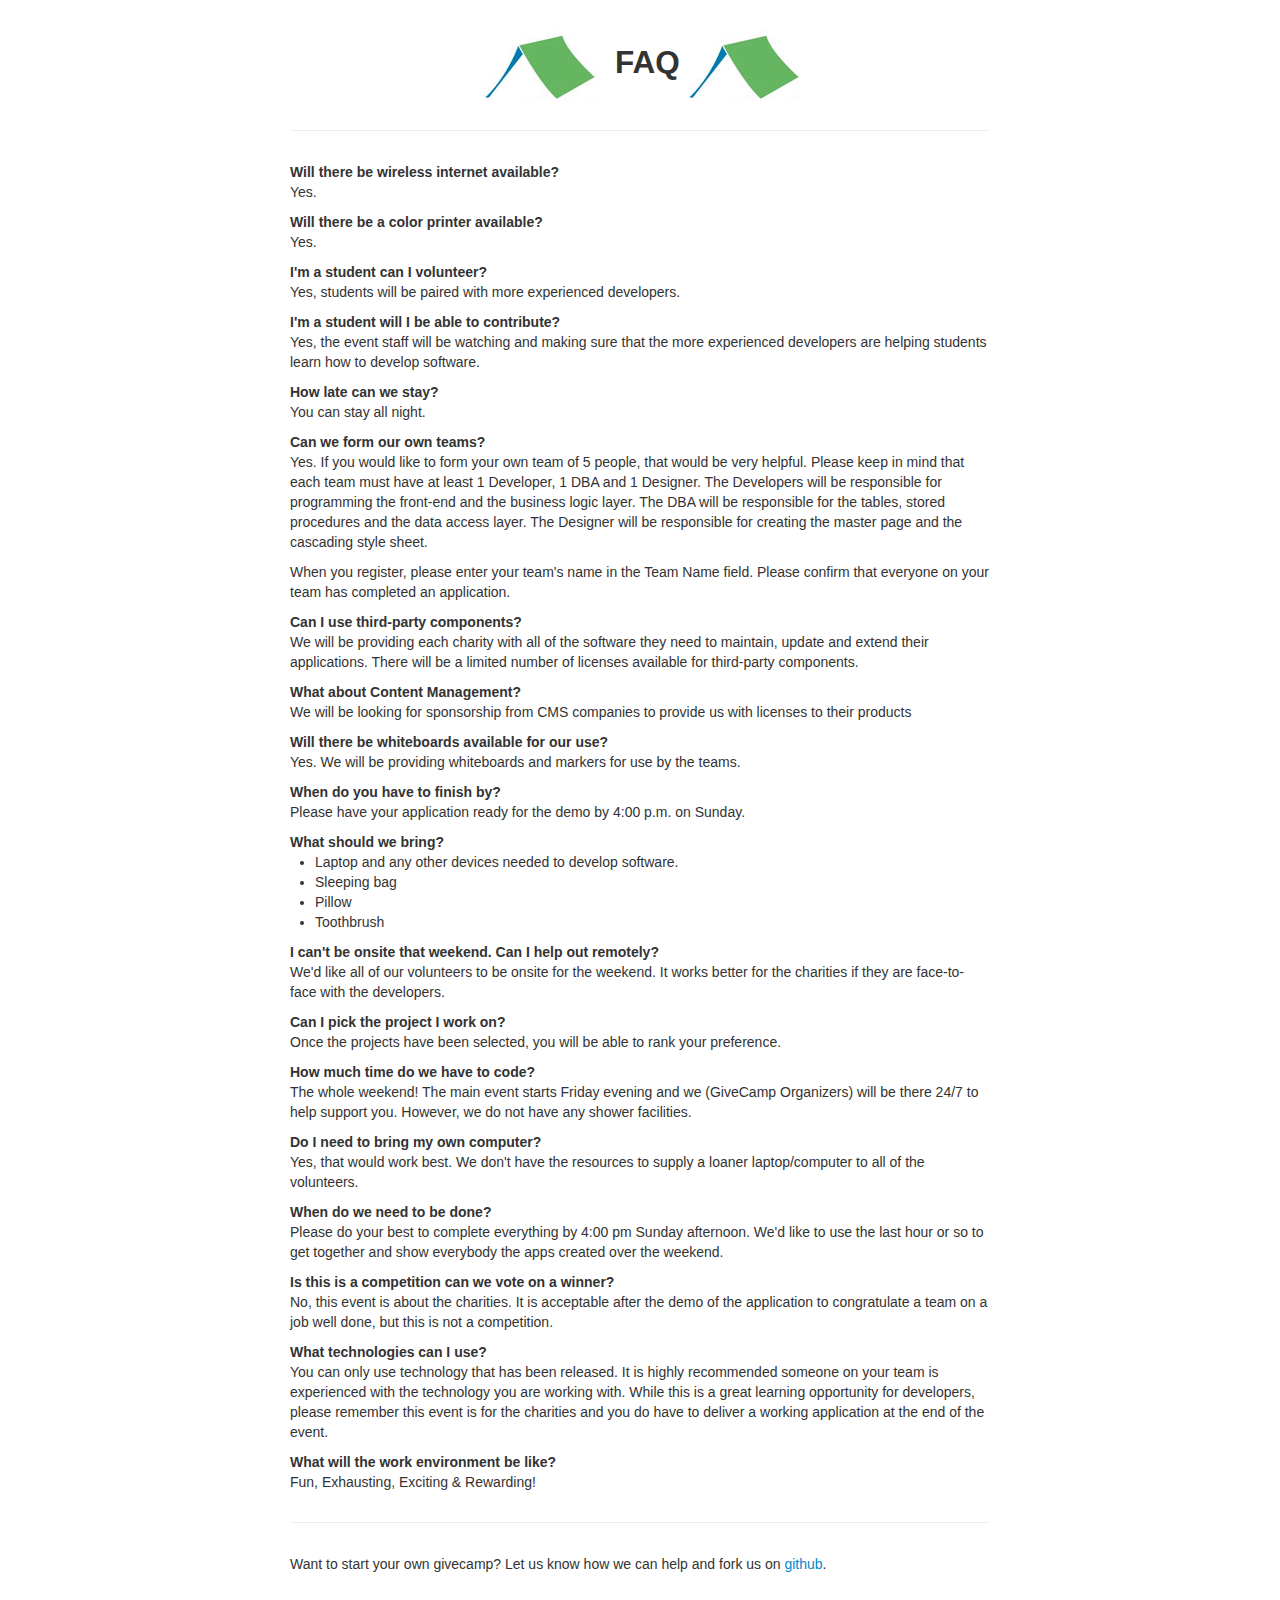
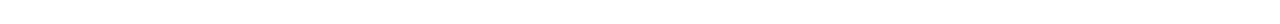
==== dev-faq.html @ 9d5ffd10 "added dev faq. updated sponsors" ====
<!DOCTYPE html>
<html lang="en"><head><meta http-equiv="Content-Type" content="text/html; charset=UTF-8">
    <meta charset="utf-8">
    <title>Indy GiveCamp - Geeks giving back</title>
    <meta name="viewport" content="width=device-width, initial-scale=1.0">
    <meta name="description" content="">
    <meta name="author" content="">

    <!-- Le styles -->
    <link href="assets/css/bootstrap.css" rel="stylesheet">
    <style type="text/css">
      body {
        padding-top: 20px;
        padding-bottom: 40px;
      }

      /* Custom container */
      .container-narrow {
        margin: 0 auto;
        max-width: 700px;
      }
      .container-narrow > hr {
        margin: 30px 0;
      }
        
      h2 { text-align:center;}

      /* Main marketing message and sign up button */
      .jumbotron {
        margin: 60px 0;
        text-align: center;
      }
      .jumbotron h1 {
        font-size: 72px;
        line-height: 1;
      }
      .jumbotron .btn {
        font-size: 21px;
        padding: 14px 24px;
      }

      /* Supporting marketing content */
      .marketing {
        margin: 60px 0;
      }
      .marketing p + h4 {
        margin-top: 28px;
      }
        
      .left-tent {
        margin-right: 15px;      
      }
        
      .sponsors .thumbnail{
        height: 375px;  
      }
        
      .past-projects .thumbnail {
        min-height: 210px;
      }

      .caption a {
        color: #555555;
      }
            
      .thumbnail-wrapper
      {
         width: 210px;
         height: 140px;
         line-height: 140px;
         text-align: center;                
      }
        
      .row-fluid .thumbnails > li {
        min-height: 220px;
      }
        
      .thumbnails li:nth-child(3n + 1){
         margin-left: 0;      
      }
        
      #non-profit-captions li{
          margin-left: 0;
          margin-bottom:20px;                
      }
      
      @media (max-width: 767px) {
           h2 img { display:none; }   
      }
    </style>
    <link href="assets/css/bootstrap-responsive.css" rel="stylesheet">

    <!-- HTML5 shim, for IE6-8 support of HTML5 elements -->
    <!--[if lt IE 9]>
      <script src="../assets/js/html5shiv.js"></script>
    <![endif]-->

    <!-- Fav and touch icons -->
    <link rel="apple-touch-icon-precomposed" sizes="144x144" href="assets/ico/apple-touch-icon-144-precomposed.png">
    <link rel="apple-touch-icon-precomposed" sizes="114x114" href="assets/ico/apple-touch-icon-114-precomposed.png">
      <link rel="apple-touch-icon-precomposed" sizes="72x72" href="assets/ico/apple-touch-icon-72-precomposed.png">
                    <link rel="apple-touch-icon-precomposed" href="assets/ico/apple-touch-icon-57-precomposed.png">
                                   <link rel="shortcut icon" href="assets/ico/favicon.ico">
  </head>

  <body>

    <div class="container-narrow">
      <h2><img src="assets/image/tent.png" class="left-tent">FAQ<img src="assets/image/tent.png" ></h2>
      <hr>

        <div class="post">

            <div class="faq">
                <strong>Will there be wireless internet available?</strong>
                <div class="answer">
                	<p>Yes.</p>
                </div>
            </div>

            <div class="faq">
                <strong>Will there be a color printer available?</strong>
                <div class="answer">
                	<p>Yes.</p>
                </div>
            </div>

            <div class="faq">
                <strong>I'm a student can I volunteer?</strong>
                <div class="answer">
                	<p>Yes, students will be paired with more experienced developers.</p>
                </div>
            </div>

            <div class="faq">
                <strong>I'm a student will I be able to contribute?</strong>
                <div class="answer">
                	<p>Yes, the event staff will be watching and making sure that the more experienced developers are helping students learn how to develop software.</p>
                </div>
            </div>

            <div class="faq">
                <strong>How late can we stay?</strong>
                <div class="answer">
                	<p>You can stay all night.</p>
                </div>
            </div>

            <div class="faq">
                <strong>Can we form our own teams?</strong>
                <div class="answer">
                	<p>Yes. If you would like to form your own team of 5 people, that would be very helpful. Please keep in mind that each team must have at least 1 Developer, 1 DBA and 1 Designer. The Developers will be responsible for programming the front-end and the business logic layer. The DBA will be responsible for the tables, stored procedures and the data access layer. The Designer will be responsible for creating the master page and the cascading style sheet.</p>
                	<p>When you register, please enter your team's name in the Team Name field. Please confirm that everyone on your team has completed an application.</p>
                </div>
            </div>

            <div class="faq">
                <strong>Can I use third-party components?</strong>
                <div class="answer">
                	<p>We will be providing each charity with all of the software they need to maintain, update and extend their applications. There will be a limited number of licenses available for third-party components.</p>
                </div>
            </div>

            <div class="faq">
                <strong>What about Content Management?</strong>
                <div class="answer">
                	<p>We will be looking for sponsorship from CMS companies to provide us with licenses to their products</p>
                	
                </div>
            </div>

            <div class="faq">
                <strong>Will there be whiteboards available for our use?</strong>
                <div class="answer">
                	<p>Yes.  We will be providing whiteboards and markers for use by the teams.</p>
                </div>
            </div>

            <div class="faq">
                <strong>When do you have to finish by?</strong>
                <div class="answer">
                	<p>Please have your application ready for the demo by 4:00 p.m. on Sunday.</p>
                </div>
            </div>



            <div class="faq">
                <strong>What should we bring?</strong>
                <div class="answer">
                	<ul>
						<li>Laptop and any other devices needed to develop software.</li>
						<li>Sleeping bag</li>
						<li>Pillow</li>
						<li>Toothbrush</li>
                	</ul>
                </div>
            </div>

            <div class="faq">
                <strong>I can't be onsite that weekend.  Can I help out remotely?</strong>
                <div class="answer">
                	<p>We'd like all of our volunteers to be onsite for the weekend.  It works better
                	for the charities if they are face-to-face with the developers.</p>
                </div>
            </div>

            <div class="faq">
                <strong>Can I pick the project I work on?</strong>
                <div class="answer">
                	<p>Once the projects have been selected, you will be able to rank your preference.</p>
                </div>
            </div>

            <div class="faq">
                <strong>How much time do we have to code?</strong>
                <div class="answer">
                	<p>The whole weekend! The main event starts Friday evening and we (GiveCamp Organizers) will be there 24/7 to help support you. However, we do not have any shower facilities.</p>
                </div>
            </div>

            <div class="faq">
                <strong>Do I need to bring my own computer?</strong>
                <div class="answer">
                	<p>Yes, that would work best. We don't have the resources to supply a loaner laptop/computer to all of the volunteers.</p>
                </div>
            </div>

            <div class="faq">
                <strong>When do we need to be done?</strong>
                <div class="answer">
                	<p>Please do your best to complete everything by 4:00 pm Sunday afternoon. We'd like to use the last hour or so to get together and show everybody the apps created over the weekend.</p>
                </div>
            </div>

            <div class="faq">
                <strong>Is this is a competition can we vote on a winner?</strong>
                <div class="answer">
                	<p>No, this event is about the charities. It is acceptable after the demo of the application to congratulate a team on a job well done, but this is not a competition.</p>
                </div>
            </div>

            <div class="faq">
                <strong>What technologies can I use?</strong>
                <div class="answer">
                	<p>You can only use technology that has been released. It is highly recommended someone on your team is experienced with the technology you are working with. While this is a great learning opportunity for developers, please remember this event is for the charities and you do have to deliver a working application at the end of the event.</p>
                </div>
            </div>

            <div class="faq">
                <strong>What will the work environment be like?</strong>
                <div class="answer">
                	<p>Fun, Exhausting, Exciting &amp; Rewarding!</p>
                </div>
            </div>

        </div>
        
      <hr>

      <div class="footer">
        <p>Want to start your own givecamp? Let us know how we can help and fork us on <a href="https://github.com/indygivecamp/givecampsite/tree/gh-pages">github</a>.</p>
      </div>

    </div> <!-- /container -->

    <!-- Le javascript
    ================================================== -->
    <!-- Placed at the end of the document so the pages load faster -->
    <script src="./Template · Bootstrap_files/jquery.js"></script>
    <script src="./Template · Bootstrap_files/bootstrap-transition.js"></script>
    <script src="./Template · Bootstrap_files/bootstrap-alert.js"></script>
    <script src="./Template · Bootstrap_files/bootstrap-modal.js"></script>
    <script src="./Template · Bootstrap_files/bootstrap-dropdown.js"></script>
    <script src="./Template · Bootstrap_files/bootstrap-scrollspy.js"></script>
    <script src="./Template · Bootstrap_files/bootstrap-tab.js"></script>
    <script src="./Template · Bootstrap_files/bootstrap-tooltip.js"></script>
    <script src="./Template · Bootstrap_files/bootstrap-popover.js"></script>
    <script src="./Template · Bootstrap_files/bootstrap-button.js"></script>
    <script src="./Template · Bootstrap_files/bootstrap-collapse.js"></script>
    <script src="./Template · Bootstrap_files/bootstrap-carousel.js"></script>
    <script src="./Template · Bootstrap_files/bootstrap-typeahead.js"></script>

  

</body></html>
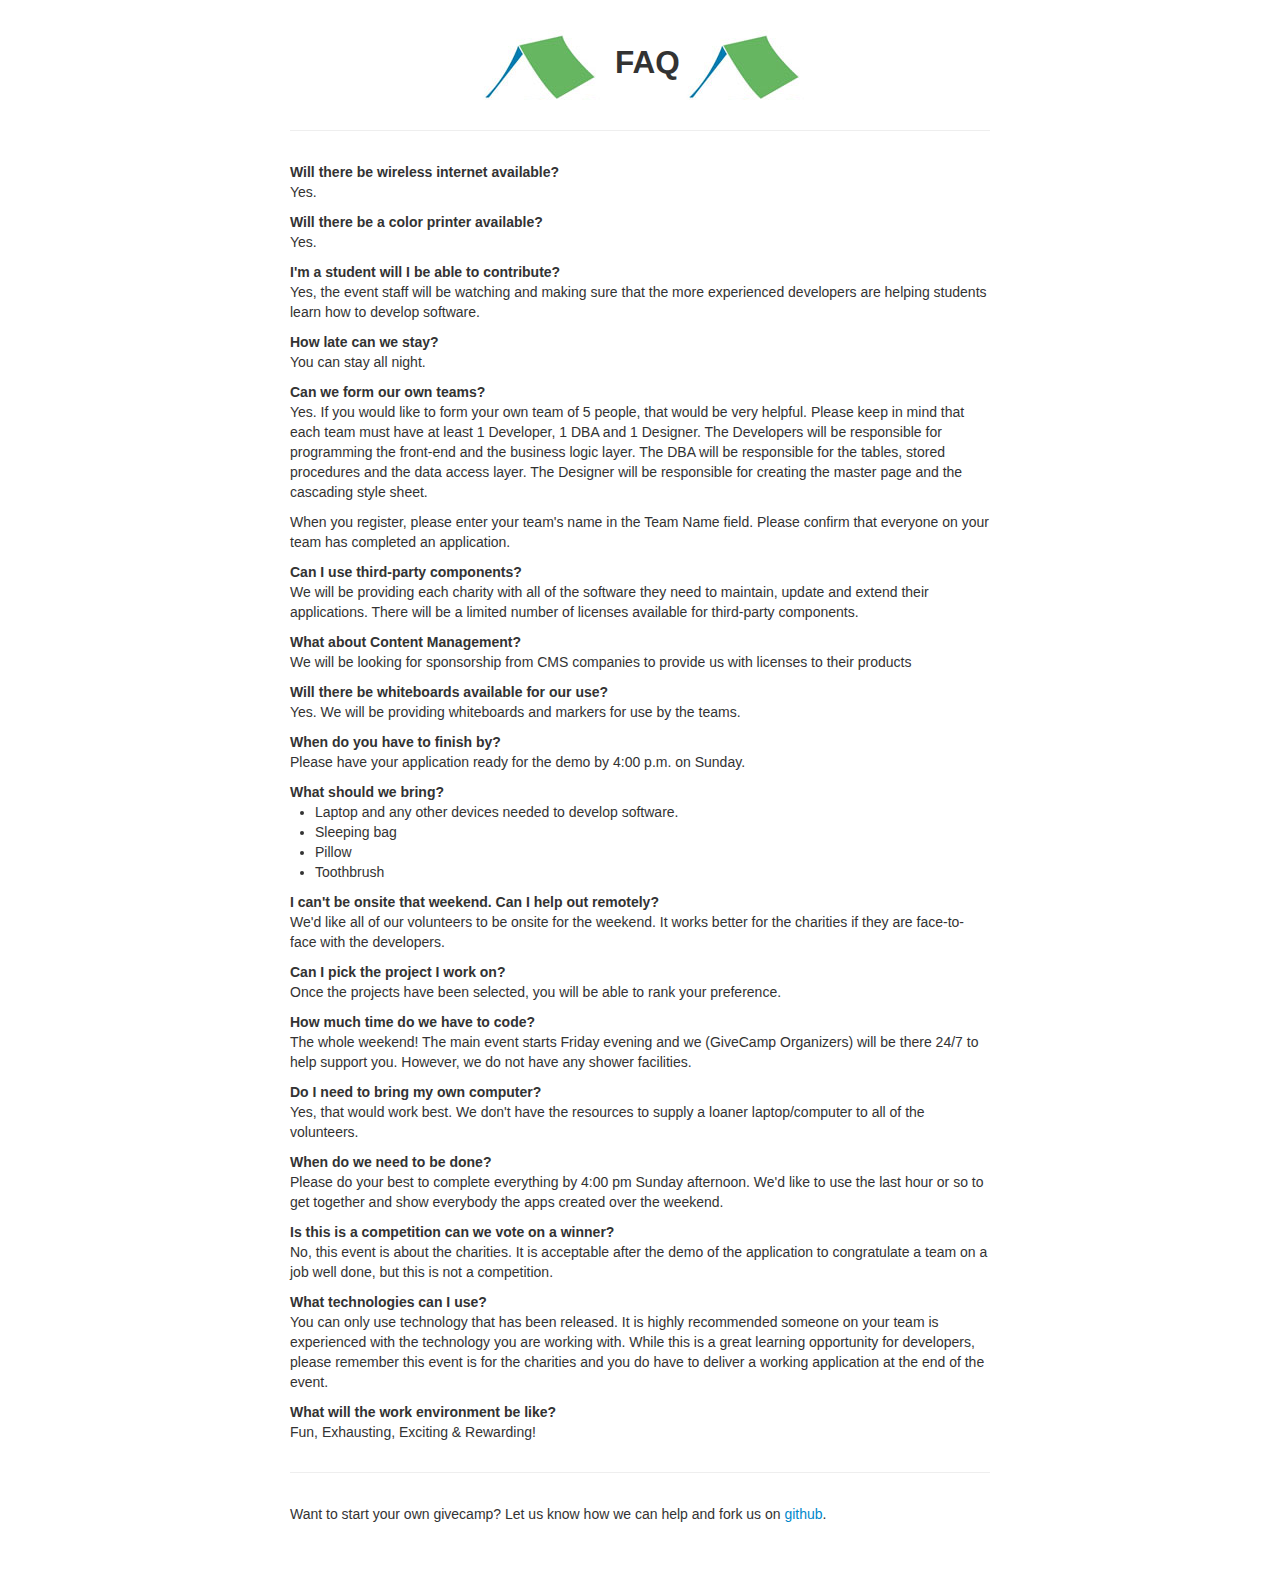
==== commit cdac6fd3: "fix redundant question" ====
--- a/dev-faq.html
+++ b/dev-faq.html
@@ -122,13 +122,6 @@
                 <strong>Will there be a color printer available?</strong>
                 <div class="answer">
                 	<p>Yes.</p>
-                </div>
-            </div>
-
-            <div class="faq">
-                <strong>I'm a student can I volunteer?</strong>
-                <div class="answer">
-                	<p>Yes, students will be paired with more experienced developers.</p>
                 </div>
             </div>
 
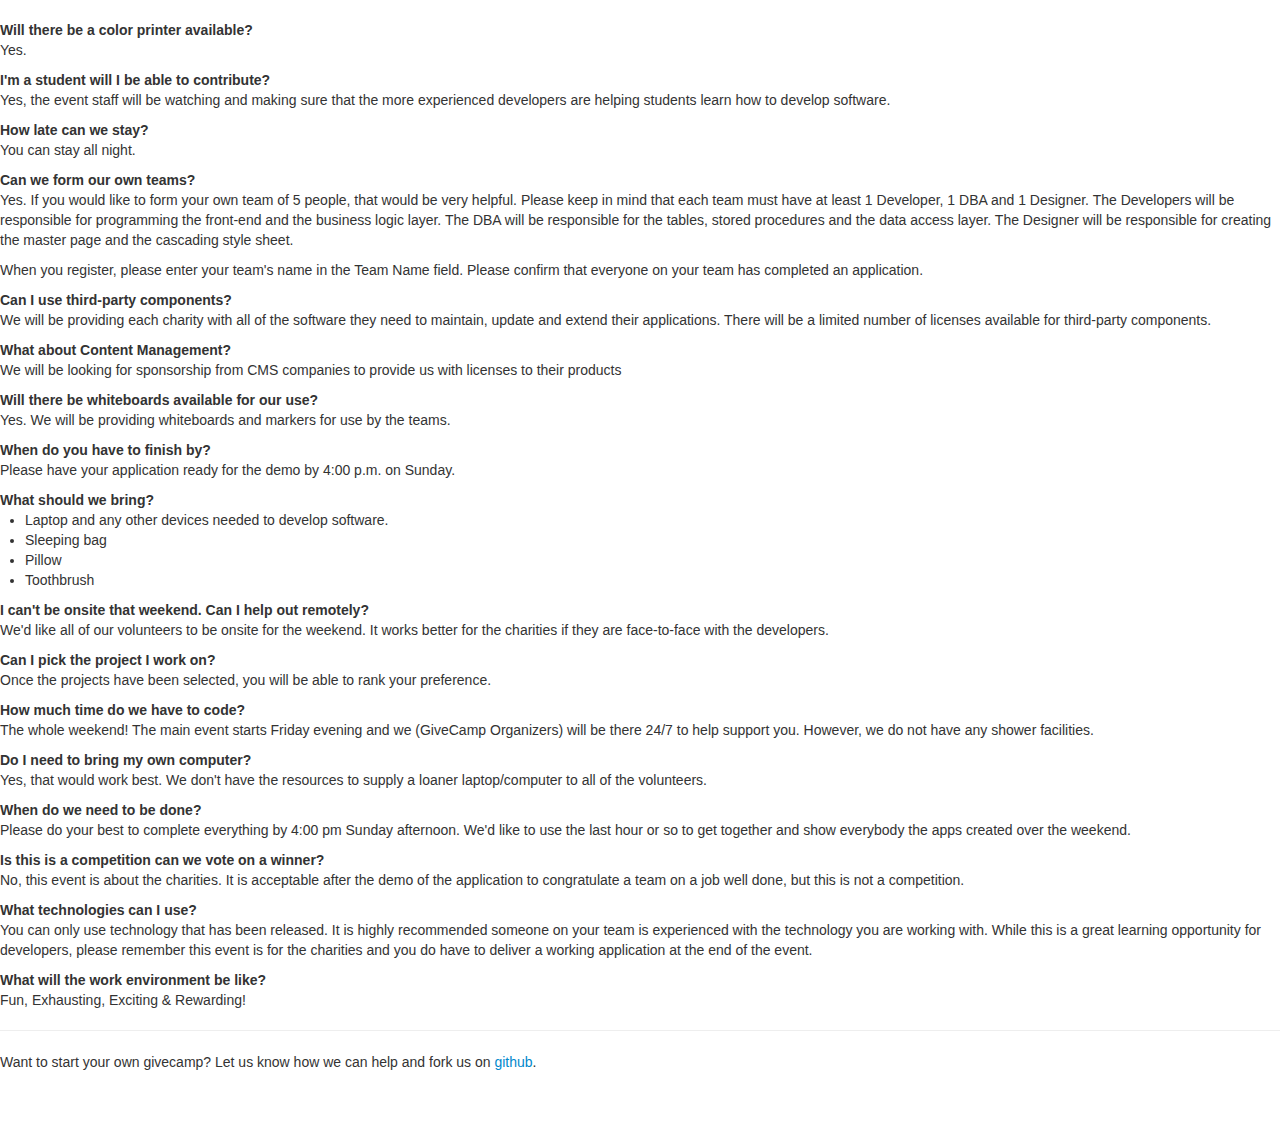
==== commit a1675adc: "Moving styles from html files to own stylesheet" ====
--- a/dev-faq.html
+++ b/dev-faq.html
@@ -1,121 +1,30 @@
 <!DOCTYPE html>
-<html lang="en"><head><meta http-equiv="Content-Type" content="text/html; charset=UTF-8">
-    <meta charset="utf-8">
-    <title>Indy GiveCamp - Geeks giving back</title>
-    <meta name="viewport" content="width=device-width, initial-scale=1.0">
-    <meta name="description" content="">
-    <meta name="author" content="">
+<html lang="en">
+<head>
+  <meta http-equiv="Content-Type" content="text/html; charset=UTF-8">
+  <meta charset="utf-8">
+  <title>FAQs - Indy GiveCamp - Geeks giving back</title>
+  <meta name="viewport" content="width=device-width, initial-scale=1.0">
+  <meta name="description" content="">
+  <meta name="author" content="">
 
-    <!-- Le styles -->
-    <link href="assets/css/bootstrap.css" rel="stylesheet">
-    <style type="text/css">
-      body {
-        padding-top: 20px;
-        padding-bottom: 40px;
-      }
+  <!-- Le styles -->
+  <link href="assets/css/bootstrap.css" rel="stylesheet">
+  <link href="assets/css/global.css" rel="stylesheet">
+  <link href="assets/css/bootstrap-responsive.css" rel="stylesheet">
 
-      /* Custom container */
-      .container-narrow {
-        margin: 0 auto;
-        max-width: 700px;
-      }
-      .container-narrow > hr {
-        margin: 30px 0;
-      }
-        
-      h2 { text-align:center;}
+  <!-- HTML5 shim, for IE6-8 support of HTML5 elements -->
+  <!--[if lt IE 9]>
+    <script src="assets/js/html5shiv.js"></script>
+  <![endif]-->
 
-      /* Main marketing message and sign up button */
-      .jumbotron {
-        margin: 60px 0;
-        text-align: center;
-      }
-      .jumbotron h1 {
-        font-size: 72px;
-        line-height: 1;
-      }
-      .jumbotron .btn {
-        font-size: 21px;
-        padding: 14px 24px;
-      }
-
-      /* Supporting marketing content */
-      .marketing {
-        margin: 60px 0;
-      }
-      .marketing p + h4 {
-        margin-top: 28px;
-      }
-        
-      .left-tent {
-        margin-right: 15px;      
-      }
-        
-      .sponsors .thumbnail{
-        height: 375px;  
-      }
-        
-      .past-projects .thumbnail {
-        min-height: 210px;
-      }
-
-      .caption a {
-        color: #555555;
-      }
-            
-      .thumbnail-wrapper
-      {
-         width: 210px;
-         height: 140px;
-         line-height: 140px;
-         text-align: center;                
-      }
-        
-      .row-fluid .thumbnails > li {
-        min-height: 220px;
-      }
-        
-      .thumbnails li:nth-child(3n + 1){
-         margin-left: 0;      
-      }
-        
-      #non-profit-captions li{
-          margin-left: 0;
-          margin-bottom:20px;                
-      }
-      
-      @media (max-width: 767px) {
-           h2 img { display:none; }   
-      }
-    </style>
-    <link href="assets/css/bootstrap-responsive.css" rel="stylesheet">
-
-    <!-- HTML5 shim, for IE6-8 support of HTML5 elements -->
-    <!--[if lt IE 9]>
-      <script src="../assets/js/html5shiv.js"></script>
-    <![endif]-->
-
-    <!-- Fav and touch icons -->
-    <link rel="apple-touch-icon-precomposed" sizes="144x144" href="assets/ico/apple-touch-icon-144-precomposed.png">
-    <link rel="apple-touch-icon-precomposed" sizes="114x114" href="assets/ico/apple-touch-icon-114-precomposed.png">
-      <link rel="apple-touch-icon-precomposed" sizes="72x72" href="assets/ico/apple-touch-icon-72-precomposed.png">
-                    <link rel="apple-touch-icon-precomposed" href="assets/ico/apple-touch-icon-57-precomposed.png">
-                                   <link rel="shortcut icon" href="assets/ico/favicon.ico">
-  </head>
-
-  <body>
-
-    <div class="container-narrow">
-      <h2><img src="assets/image/tent.png" class="left-tent">FAQ<img src="assets/image/tent.png" ></h2>
-      <hr>
-
-        <div class="post">
-
-            <div class="faq">
-                <strong>Will there be wireless internet available?</strong>
-                <div class="answer">
-                	<p>Yes.</p>
-                </div>
+  <!-- Fav and touch icons -->
+  <link rel="apple-touch-icon-precomposed" sizes="144x144" href="assets/ico/apple-touch-icon-144-precomposed.png">
+  <link rel="apple-touch-icon-precomposed" sizes="114x114" href="assets/ico/apple-touch-icon-114-precomposed.png">
+  <link rel="apple-touch-icon-precomposed" sizes="72x72" href="assets/ico/apple-touch-icon-72-precomposed.png">
+  <link rel="apple-touch-icon-precomposed" href="assets/ico/apple-touch-icon-57-precomposed.png">
+  <link rel="shortcut icon" href="assets/ico/favicon.ico">
+</head>
             </div>
 
             <div class="faq">
--- a/assets/css/global.css
+++ b/assets/css/global.css
@@ -0,0 +1,81 @@
+body {
+  padding-top: 20px;
+  padding-bottom: 40px;
+}
+
+/* Custom container */
+.container-narrow {
+  margin: 0 auto;
+  max-width: 700px;
+}
+.container-narrow > hr {
+  margin: 30px 0;
+}
+
+h2 { text-align:center;}
+
+/* Main marketing message and sign up button */
+.jumbotron {
+  margin: 60px 0;
+  text-align: center;
+}
+
+.jumbotron h1 {
+  font-size: 72px;
+  line-height: 1;
+}
+
+.jumbotron .btn {
+  font-size: 21px;
+  padding: 14px 24px;
+}
+
+/* Supporting marketing content */
+.marketing {
+  margin: 60px 0;
+}
+.marketing p + h4 {
+  margin-top: 28px;
+}
+
+.left-tent {
+  margin-right: 15px;
+}
+
+.sponsors .thumbnail{
+  height: 375px;
+}
+
+.past-projects .thumbnail {
+  min-height: 210px;
+}
+
+.caption a {
+  color: #555555;
+}
+
+.thumbnail-wrapper {
+  width: 210px;
+  height: 140px;
+  line-height: 140px;
+  text-align: center;
+}
+
+.row-fluid .thumbnails > li {
+  min-height: 220px;
+}
+
+.thumbnails li:nth-child(3n + 1){
+  margin-left: 0;
+}
+
+#non-profit-captions li {
+  margin-left: 0;
+  margin-bottom:20px;
+}
+
+@media (max-width: 767px) {
+  h2 img {
+    display: none;
+  }
+}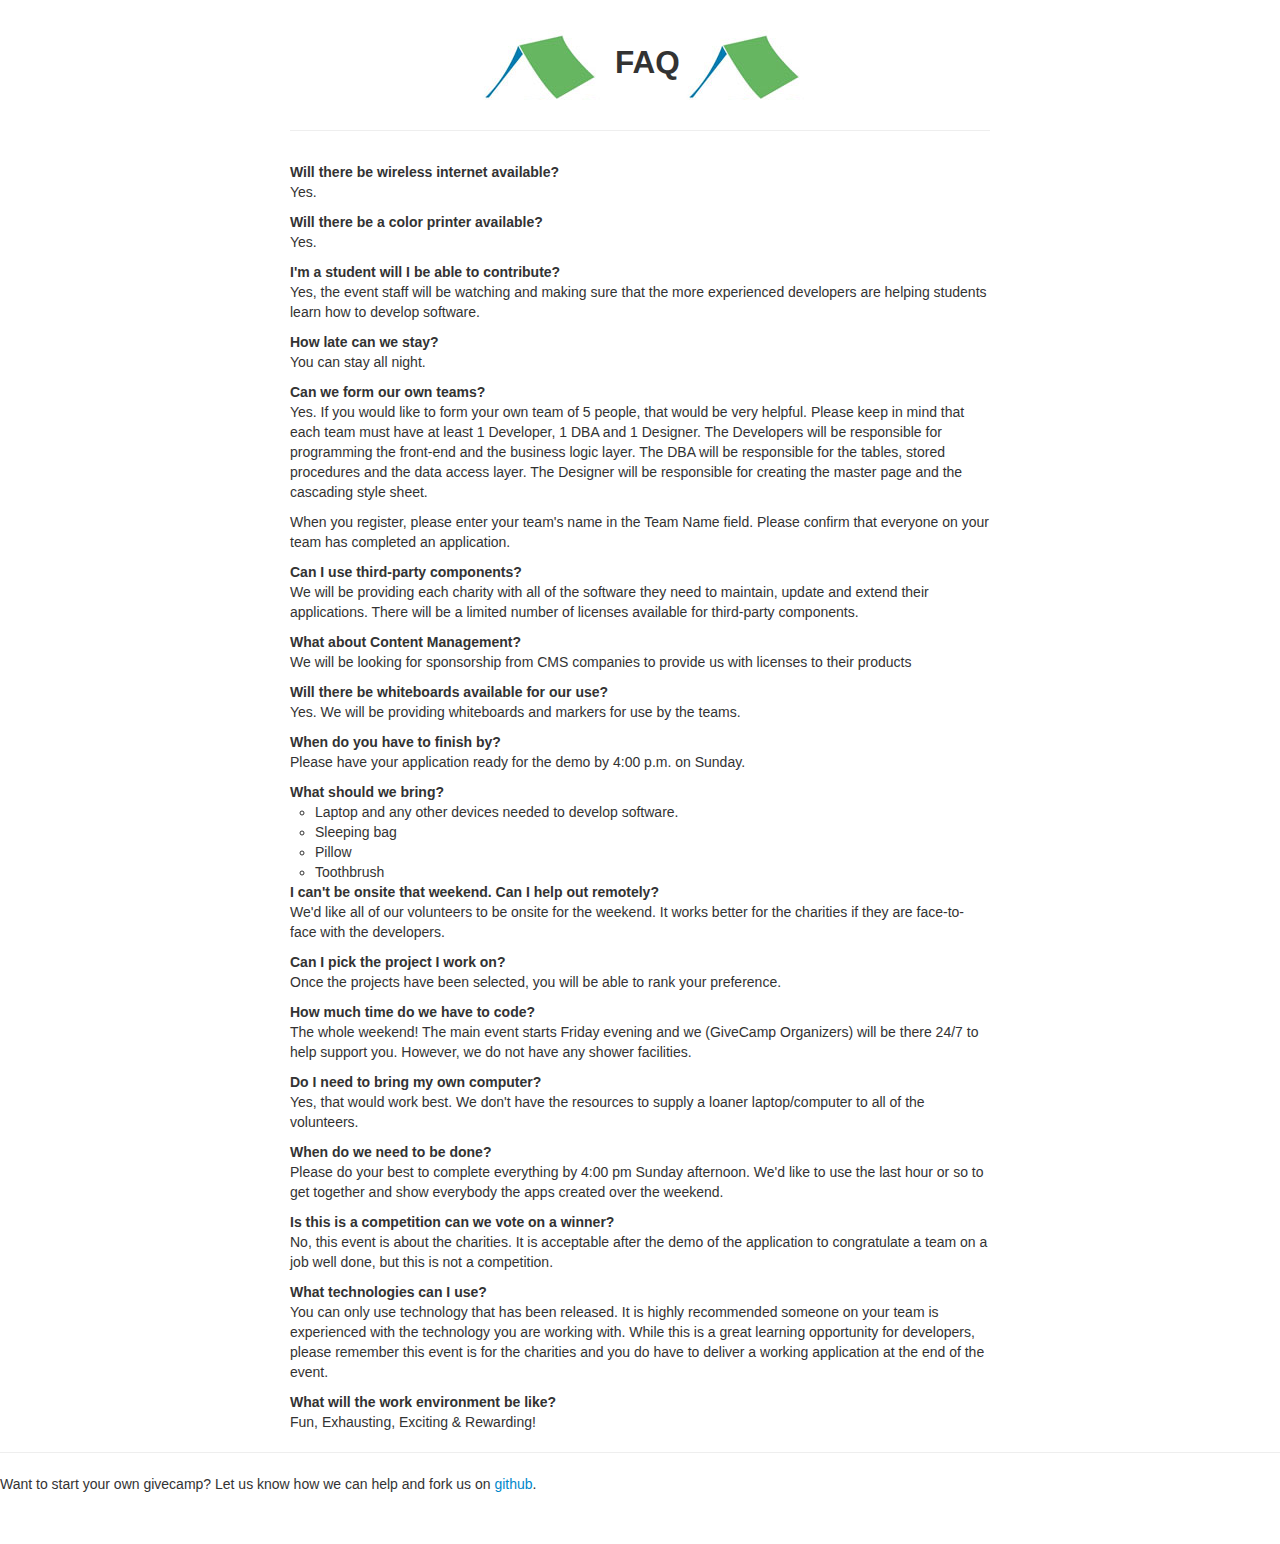
==== commit db1dcf8a: "Reformatting faq page" ====
--- a/dev-faq.html
+++ b/dev-faq.html
@@ -6,7 +6,6 @@
   <title>FAQs - Indy GiveCamp - Geeks giving back</title>
   <meta name="viewport" content="width=device-width, initial-scale=1.0">
   <meta name="description" content="">
-  <meta name="author" content="">
 
   <!-- Le styles -->
   <link href="assets/css/bootstrap.css" rel="stylesheet">
@@ -25,164 +24,103 @@
   <link rel="apple-touch-icon-precomposed" href="assets/ico/apple-touch-icon-57-precomposed.png">
   <link rel="shortcut icon" href="assets/ico/favicon.ico">
 </head>
-            </div>
 
-            <div class="faq">
-                <strong>Will there be a color printer available?</strong>
-                <div class="answer">
-                	<p>Yes.</p>
-                </div>
-            </div>
+<body>
+  <div class="container-narrow">
+    <h2><img src="assets/image/tent.png" class="left-tent /">FAQ<img src="assets/image/tent.png" /></h2>
+    <hr>
 
-            <div class="faq">
-                <strong>I'm a student will I be able to contribute?</strong>
-                <div class="answer">
-                	<p>Yes, the event staff will be watching and making sure that the more experienced developers are helping students learn how to develop software.</p>
-                </div>
-            </div>
+    <ul class="post unstyled">
+      <li>
+          <strong>Will there be wireless internet available?</strong>
+          <p>Yes.</p>
+      </li>
+      <li>
+          <strong>Will there be a color printer available?</strong>
+          <p>Yes.</p>
+      </li>
+      <li>
+          <strong>I'm a student will I be able to contribute?</strong>
+          <p>Yes, the event staff will be watching and making sure that the more experienced developers are helping students learn how to develop software.</p>
+      </li>
+      <li>
+          <strong>How late can we stay?</strong>
+          <p>You can stay all night.</p>
+      </li>
+      <li>
+          <strong>Can we form our own teams?</strong>
+          <p>
+            Yes. If you would like to form your own team of 5 people, that would be very helpful. Please keep in mind that each team must have at least 1 Developer, 1 DBA and 1 Designer. The Developers will be responsible for programming the front-end and the business logic layer. The DBA will be responsible for the tables, stored procedures and the data access layer. The Designer will be responsible for creating the master page and the cascading style sheet.
+          </p>
+          <p>When you register, please enter your team's name in the Team Name field. Please confirm that everyone on your team has completed an application.</p>
+      </li>
+      <li>
+          <strong>Can I use third-party components?</strong>
+          <p>
+            We will be providing each charity with all of the software they need to maintain, update and extend their applications. There will be a limited number of licenses available for third-party components.
+          </p>
+      </li>
+      <li>
+          <strong>What about Content Management?</strong>
+          <p>We will be looking for sponsorship from CMS companies to provide us with licenses to their products</p>
+      </li>
+      <li>
+          <strong>Will there be whiteboards available for our use?</strong>
+          <p>Yes. We will be providing whiteboards and markers for use by the teams.</p>
+      </li>
+      <li>
+          <strong>When do you have to finish by?</strong>
+          <p>Please have your application ready for the demo by 4:00 p.m. on Sunday.</p>
+      </li>
+      <li>
+        <strong>What should we bring?</strong>
+        <ul>
+          <li>Laptop and any other devices needed to develop software.</li>
+          <li>Sleeping bag</li>
+          <li>Pillow</li>
+          <li>Toothbrush</li>
+        </ul>
+      </li>
+      <li>
+        <strong>I can't be onsite that weekend.  Can I help out remotely?</strong>
+        <p>We'd like all of our volunteers to be onsite for the weekend. It works better for the charities if they are face-to-face with the developers.</p>
+      </li>
+      <li>
+        <strong>Can I pick the project I work on?</strong>
+        <p>Once the projects have been selected, you will be able to rank your preference.</p>
+      </li>
+      <li>
+        <strong>How much time do we have to code?</strong>
+        <p>The whole weekend! The main event starts Friday evening and we (GiveCamp Organizers) will be there 24/7 to help support you. However, we do not have any shower facilities.</p>
+      </li>
+      <li>
+        <strong>Do I need to bring my own computer?</strong>
+        <p>Yes, that would work best. We don't have the resources to supply a loaner laptop/computer to all of the volunteers.</p>
+      </li>
+      <li>
+        <strong>When do we need to be done?</strong>
+        <p>Please do your best to complete everything by 4:00 pm Sunday afternoon. We'd like to use the last hour or so to get together and show everybody the apps created over the weekend.</p>
+      </li>
+      <li>
+        <strong>Is this is a competition can we vote on a winner?</strong>
+        <p>No, this event is about the charities. It is acceptable after the demo of the application to congratulate a team on a job well done, but this is not a competition.</p>
+      </li>
+      <li>
+        <strong>What technologies can I use?</strong>
+        <p>
+          You can only use technology that has been released. It is highly recommended someone on your team is experienced with the technology you are working with. While this is a great learning opportunity for developers, please remember this event is for the charities and you do have to deliver a working application at the end of the event.
+        </p>
+      </li>
+      <li>
+        <strong>What will the work environment be like?</strong>
+        <p>Fun, Exhausting, Exciting &amp; Rewarding!</p>
+      </li>
+    </div>
 
-            <div class="faq">
-                <strong>How late can we stay?</strong>
-                <div class="answer">
-                	<p>You can stay all night.</p>
-                </div>
-            </div>
-
-            <div class="faq">
-                <strong>Can we form our own teams?</strong>
-                <div class="answer">
-                	<p>Yes. If you would like to form your own team of 5 people, that would be very helpful. Please keep in mind that each team must have at least 1 Developer, 1 DBA and 1 Designer. The Developers will be responsible for programming the front-end and the business logic layer. The DBA will be responsible for the tables, stored procedures and the data access layer. The Designer will be responsible for creating the master page and the cascading style sheet.</p>
-                	<p>When you register, please enter your team's name in the Team Name field. Please confirm that everyone on your team has completed an application.</p>
-                </div>
-            </div>
-
-            <div class="faq">
-                <strong>Can I use third-party components?</strong>
-                <div class="answer">
-                	<p>We will be providing each charity with all of the software they need to maintain, update and extend their applications. There will be a limited number of licenses available for third-party components.</p>
-                </div>
-            </div>
-
-            <div class="faq">
-                <strong>What about Content Management?</strong>
-                <div class="answer">
-                	<p>We will be looking for sponsorship from CMS companies to provide us with licenses to their products</p>
-                	
-                </div>
-            </div>
-
-            <div class="faq">
-                <strong>Will there be whiteboards available for our use?</strong>
-                <div class="answer">
-                	<p>Yes.  We will be providing whiteboards and markers for use by the teams.</p>
-                </div>
-            </div>
-
-            <div class="faq">
-                <strong>When do you have to finish by?</strong>
-                <div class="answer">
-                	<p>Please have your application ready for the demo by 4:00 p.m. on Sunday.</p>
-                </div>
-            </div>
-
-
-
-            <div class="faq">
-                <strong>What should we bring?</strong>
-                <div class="answer">
-                	<ul>
-						<li>Laptop and any other devices needed to develop software.</li>
-						<li>Sleeping bag</li>
-						<li>Pillow</li>
-						<li>Toothbrush</li>
-                	</ul>
-                </div>
-            </div>
-
-            <div class="faq">
-                <strong>I can't be onsite that weekend.  Can I help out remotely?</strong>
-                <div class="answer">
-                	<p>We'd like all of our volunteers to be onsite for the weekend.  It works better
-                	for the charities if they are face-to-face with the developers.</p>
-                </div>
-            </div>
-
-            <div class="faq">
-                <strong>Can I pick the project I work on?</strong>
-                <div class="answer">
-                	<p>Once the projects have been selected, you will be able to rank your preference.</p>
-                </div>
-            </div>
-
-            <div class="faq">
-                <strong>How much time do we have to code?</strong>
-                <div class="answer">
-                	<p>The whole weekend! The main event starts Friday evening and we (GiveCamp Organizers) will be there 24/7 to help support you. However, we do not have any shower facilities.</p>
-                </div>
-            </div>
-
-            <div class="faq">
-                <strong>Do I need to bring my own computer?</strong>
-                <div class="answer">
-                	<p>Yes, that would work best. We don't have the resources to supply a loaner laptop/computer to all of the volunteers.</p>
-                </div>
-            </div>
-
-            <div class="faq">
-                <strong>When do we need to be done?</strong>
-                <div class="answer">
-                	<p>Please do your best to complete everything by 4:00 pm Sunday afternoon. We'd like to use the last hour or so to get together and show everybody the apps created over the weekend.</p>
-                </div>
-            </div>
-
-            <div class="faq">
-                <strong>Is this is a competition can we vote on a winner?</strong>
-                <div class="answer">
-                	<p>No, this event is about the charities. It is acceptable after the demo of the application to congratulate a team on a job well done, but this is not a competition.</p>
-                </div>
-            </div>
-
-            <div class="faq">
-                <strong>What technologies can I use?</strong>
-                <div class="answer">
-                	<p>You can only use technology that has been released. It is highly recommended someone on your team is experienced with the technology you are working with. While this is a great learning opportunity for developers, please remember this event is for the charities and you do have to deliver a working application at the end of the event.</p>
-                </div>
-            </div>
-
-            <div class="faq">
-                <strong>What will the work environment be like?</strong>
-                <div class="answer">
-                	<p>Fun, Exhausting, Exciting &amp; Rewarding!</p>
-                </div>
-            </div>
-
-        </div>
-        
-      <hr>
-
-      <div class="footer">
-        <p>Want to start your own givecamp? Let us know how we can help and fork us on <a href="https://github.com/indygivecamp/givecampsite/tree/gh-pages">github</a>.</p>
-      </div>
-
-    </div> <!-- /container -->
-
-    <!-- Le javascript
-    ================================================== -->
-    <!-- Placed at the end of the document so the pages load faster -->
-    <script src="./Template · Bootstrap_files/jquery.js"></script>
-    <script src="./Template · Bootstrap_files/bootstrap-transition.js"></script>
-    <script src="./Template · Bootstrap_files/bootstrap-alert.js"></script>
-    <script src="./Template · Bootstrap_files/bootstrap-modal.js"></script>
-    <script src="./Template · Bootstrap_files/bootstrap-dropdown.js"></script>
-    <script src="./Template · Bootstrap_files/bootstrap-scrollspy.js"></script>
-    <script src="./Template · Bootstrap_files/bootstrap-tab.js"></script>
-    <script src="./Template · Bootstrap_files/bootstrap-tooltip.js"></script>
-    <script src="./Template · Bootstrap_files/bootstrap-popover.js"></script>
-    <script src="./Template · Bootstrap_files/bootstrap-button.js"></script>
-    <script src="./Template · Bootstrap_files/bootstrap-collapse.js"></script>
-    <script src="./Template · Bootstrap_files/bootstrap-carousel.js"></script>
-    <script src="./Template · Bootstrap_files/bootstrap-typeahead.js"></script>
-
-  
-
-</body></html>+    <hr>
+    <div class="footer">
+      <p>Want to start your own givecamp? Let us know how we can help and fork us on <a href="https://github.com/indygivecamp/givecampsite/tree/gh-pages" target="_blank">github</a>.</p>
+    </div>
+  </div> <!-- /container -->
+</body>
+</html>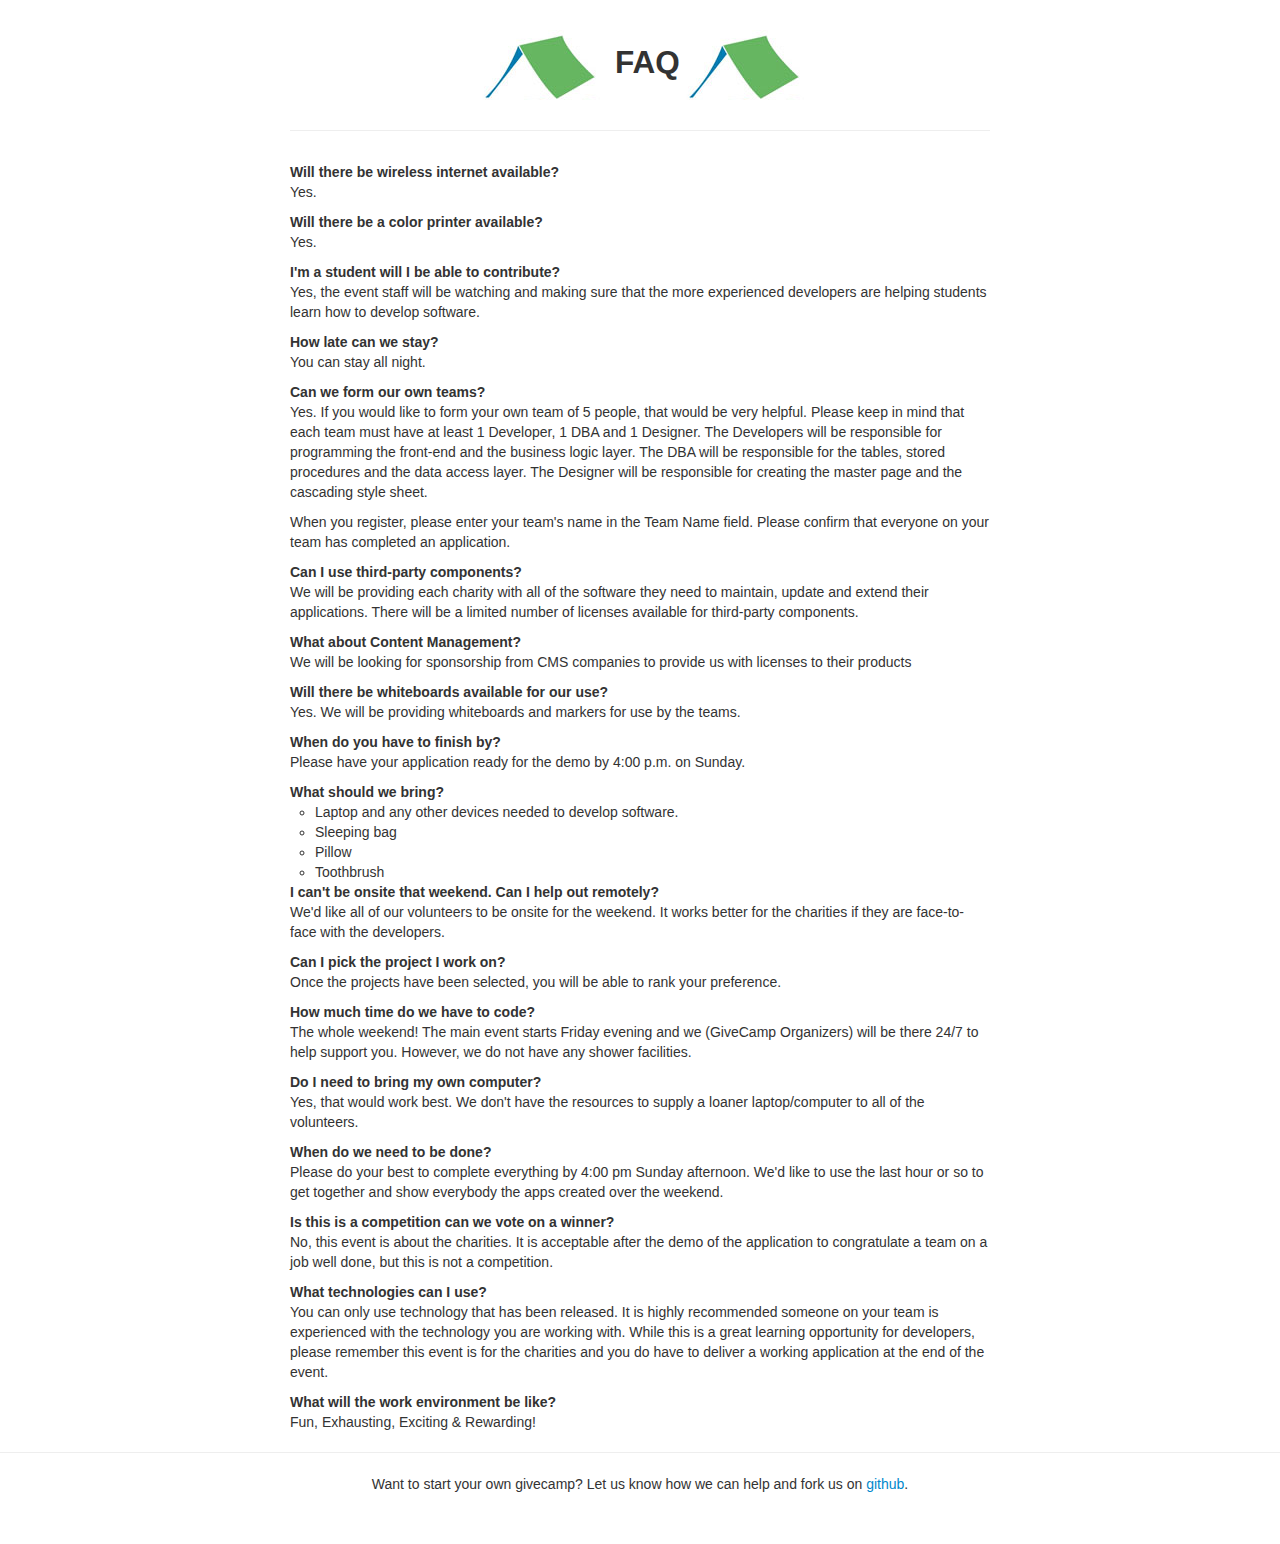
==== commit 2b0b37a6: "Updating image links" ====
--- a/dev-faq.html
+++ b/dev-faq.html
@@ -17,17 +17,13 @@
     <script src="assets/js/html5shiv.js"></script>
   <![endif]-->
 
-  <!-- Fav and touch icons -->
-  <link rel="apple-touch-icon-precomposed" sizes="144x144" href="assets/ico/apple-touch-icon-144-precomposed.png">
-  <link rel="apple-touch-icon-precomposed" sizes="114x114" href="assets/ico/apple-touch-icon-114-precomposed.png">
-  <link rel="apple-touch-icon-precomposed" sizes="72x72" href="assets/ico/apple-touch-icon-72-precomposed.png">
-  <link rel="apple-touch-icon-precomposed" href="assets/ico/apple-touch-icon-57-precomposed.png">
-  <link rel="shortcut icon" href="assets/ico/favicon.ico">
+  <!-- Favicon -->
+  <link rel="shortcut icon" href="assets/img/favicon.ico">
 </head>
 
 <body>
   <div class="container-narrow">
-    <h2><img src="assets/image/tent.png" class="left-tent /">FAQ<img src="assets/image/tent.png" /></h2>
+    <h2><img src="assets/img/tent.png" class="left-tent /">FAQ<img src="assets/img/tent.png" /></h2>
     <hr>
 
     <ul class="post unstyled">
--- a/assets/css/global.css
+++ b/assets/css/global.css
@@ -74,6 +74,10 @@
   margin-bottom:20px;
 }
 
+.footer {
+  text-align: center;
+}
+
 @media (max-width: 767px) {
   h2 img {
     display: none;
